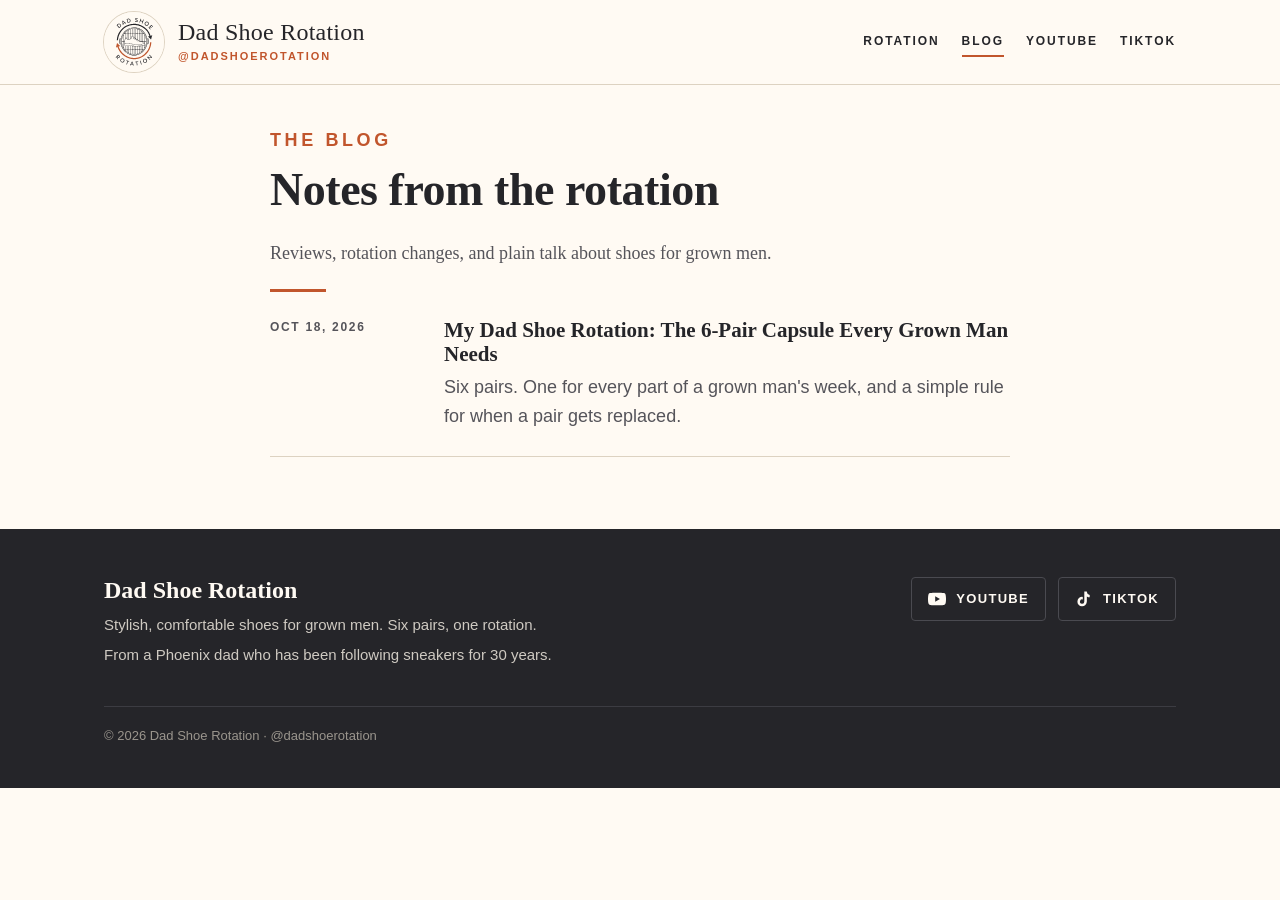
==== blog/index.html @ 7f9b20cb "Launch Dad Shoe Rotation site" ====
<!doctype html>
<html lang="en">
<head>
<meta charset="utf-8">
<meta name="viewport" content="width=device-width, initial-scale=1">
<title>Blog | Dad Shoe Rotation</title>
<meta name="description" content="Reviews, rotation changes, and plain talk about shoes for grown men.">
<meta property="og:title" content="Blog | Dad Shoe Rotation">
<meta property="og:description" content="Reviews, rotation changes, and plain talk about shoes for grown men.">
<meta property="og:image" content="../assets/dadshoerotation-logo-profile.png">
<meta name="theme-color" content="#fffaf3">
<link rel="icon" type="image/svg+xml" href="../assets/dadshoerotation-logo-profile.svg">
<link rel="icon" type="image/png" href="../assets/favicon-64.png">
<link rel="apple-touch-icon" href="../assets/apple-touch-icon.png">
<link rel="stylesheet" href="../assets/css/style.css">
</head>
<body>
<a class="skip" href="#main">Skip to content</a>
<header class="site-header">
  <div class="wrap">
    <a class="brand" href="../index.html">
      <img src="../assets/dadshoerotation-logo-profile.svg" alt="Dad Shoe Rotation logo" width="60" height="60">
      <span><span class="brand-name">Dad Shoe Rotation</span><span class="brand-handle">@dadshoerotation</span></span>
    </a>
    <nav class="nav" aria-label="Main"><a href="../index.html#rotation">Rotation</a><a href="../blog/index.html" aria-current="page">Blog</a><a href="https://www.youtube.com/@dadshoerotation" rel="noopener">YouTube</a><a href="https://www.tiktok.com/@dadshoerotation" rel="noopener">TikTok</a></nav>
  </div>
</header>
<main id="main">
<div class="wrap narrow article">
  <p class="eyebrow">The blog</p>
  <h1>Notes from the rotation</h1>
  <p class="lede">Reviews, rotation changes, and plain talk about shoes for grown men.</p>
  <hr class="rule">
  <ul class="posts">
    <!-- NEW POSTS GO HERE: copy a <li class="post-item"> block below, newest first. -->
      <li class="post-item">
        <time class="post-date" datetime="2026-10-18">Oct 18, 2026</time>
        <div><h3><a href="my-dad-shoe-rotation.html">My Dad Shoe Rotation: The 6-Pair Capsule Every Grown Man Needs</a></h3><p>Six pairs. One for every part of a grown man's week, and a simple rule for when a pair gets replaced.</p></div>
      </li>
  </ul>
</div>
</main>
<footer class="site-footer">
  <div class="wrap">
    <div>
      <h2>Dad Shoe Rotation</h2>
      <p>Stylish, comfortable shoes for grown men. Six pairs, one rotation.</p>
      <p>From a Phoenix dad who has been following sneakers for 30 years.</p>
    </div>
    <div class="social">
      <a href="https://www.youtube.com/@dadshoerotation" rel="noopener"><svg viewBox="0 0 24 24" aria-hidden="true"><path d="M23.5 6.2a3 3 0 0 0-2.1-2.1C19.5 3.6 12 3.6 12 3.6s-7.5 0-9.4.5A3 3 0 0 0 .5 6.2 31 31 0 0 0 0 12a31 31 0 0 0 .5 5.8 3 3 0 0 0 2.1 2.1c1.9.5 9.4.5 9.4.5s7.5 0 9.4-.5a3 3 0 0 0 2.1-2.1A31 31 0 0 0 24 12a31 31 0 0 0-.5-5.8zM9.6 15.6V8.4l6.3 3.6-6.3 3.6z"/></svg> YouTube</a>
      <a href="https://www.tiktok.com/@dadshoerotation" rel="noopener"><svg viewBox="0 0 24 24" aria-hidden="true"><path d="M19.6 6.7a4.8 4.8 0 0 1-3.8-4.2V2h-3.4v13.4a2.9 2.9 0 1 1-2-2.7V9.2a6.3 6.3 0 1 0 5.4 6.2V8.6a8.2 8.2 0 0 0 3.8 1.2V6.4l-.1.3z"/></svg> TikTok</a>
    </div>
    <p class="fine">&copy; 2026 Dad Shoe Rotation &middot; @dadshoerotation</p>
  </div>
</footer>
</body>
</html>
---- assets/css/style.css ----
/* Dad Shoe Rotation — site styles. Plain CSS, no build step. */
:root{
  --cream:#fffaf3; --cream-2:#f5ede1; --cream-3:#ebe0cf;
  --charcoal:#252529; --ink-soft:#55545a; --line:#ddd2c1;
  --orange:#c1552c; --orange-dark:#9f4320;
  --navy:#16306e;
  --serif:"Iowan Old Style","Palatino Linotype",Palatino,"Book Antiqua",Georgia,"Noto Serif",serif;
  --sans:-apple-system,BlinkMacSystemFont,"Segoe UI",Roboto,"Helvetica Neue",Arial,sans-serif;
  --wrap:1120px; --radius:6px;
}
*,*::before,*::after{box-sizing:border-box}
html{-webkit-text-size-adjust:100%}
body{margin:0;background:var(--cream);color:var(--charcoal);font:17px/1.65 var(--sans);-webkit-font-smoothing:antialiased}
img{max-width:100%;display:block}
a{color:var(--navy);text-decoration-thickness:1px;text-underline-offset:3px}
a:hover{color:var(--orange-dark)}
:focus-visible{outline:3px solid var(--orange);outline-offset:3px}
.wrap{max-width:var(--wrap);margin:0 auto;padding:0 24px}
.narrow{max-width:740px}
.skip{position:absolute;left:-9999px}.skip:focus{left:16px;top:12px;background:var(--charcoal);color:var(--cream);padding:8px 12px;z-index:10}

/* Header */
.site-header{border-bottom:1px solid var(--line);background:var(--cream)}
.site-header .wrap{display:flex;align-items:center;justify-content:space-between;gap:20px;min-height:84px;padding-top:10px;padding-bottom:10px}
.brand{display:flex;align-items:center;gap:14px;text-decoration:none;color:var(--charcoal)}
.brand img{width:60px;height:60px;border-radius:50%;box-shadow:0 0 0 1px var(--line)}
.brand-name{font-family:var(--serif);font-size:24px;line-height:1.1;letter-spacing:.01em}
.brand-handle{display:block;font:600 11px/1.4 var(--sans);letter-spacing:.18em;text-transform:uppercase;color:var(--orange)}
.nav{display:flex;gap:22px;flex-wrap:wrap}
.nav a{font:600 12px/1 var(--sans);letter-spacing:.16em;text-transform:uppercase;color:var(--charcoal);text-decoration:none;padding:8px 0;border-bottom:2px solid transparent}
.nav a:hover,.nav a[aria-current="page"]{border-bottom-color:var(--orange);color:var(--charcoal)}

/* Type */
.eyebrow{font:700 12px/1.3 var(--sans);letter-spacing:.2em;text-transform:uppercase;color:var(--orange);margin:0 0 12px}
h1,h2,h3{font-family:var(--serif);font-weight:600;line-height:1.15;color:var(--charcoal);margin:0 0 .5em}
h1{font-size:clamp(34px,5vw,54px);letter-spacing:-.01em}
h2{font-size:clamp(26px,3.2vw,34px)}
h3{font-size:21px}
p{margin:0 0 1.1em}
.lede{font-family:var(--serif);font-size:clamp(19px,2.2vw,23px);line-height:1.5;color:var(--ink-soft)}
.rule{width:56px;height:3px;background:var(--orange);border:0;margin:22px 0}

/* Hero */
.hero{padding:56px 0 24px}
.hero-grid{display:grid;grid-template-columns:1.25fr 1fr;gap:48px;align-items:center}
.hero .lede{max-width:600px}
.hero-logo{width:100%;max-width:360px;justify-self:center;border-radius:50%}
.hero-cta{margin-top:26px;display:flex;gap:12px;flex-wrap:wrap}
.btn.btn-solid{background:var(--charcoal);color:var(--cream)}
.btn.btn-solid:hover{background:var(--orange);border-color:var(--orange);color:#fff}
.byline{font-size:14px;letter-spacing:.04em;color:var(--ink-soft);margin:0}

/* Rotation grid */
.section{padding:40px 0 64px}
.section-head{display:flex;align-items:end;justify-content:space-between;gap:16px;margin-bottom:26px;border-bottom:1px solid var(--line);padding-bottom:14px}
.section-head h2{margin:0}
.section-head p{margin:0;color:var(--ink-soft);font-size:15px}
.grid{display:grid;grid-template-columns:repeat(3,1fr);gap:26px}
.tile{display:flex;flex-direction:column;background:#fff;border:1px solid var(--line);border-radius:var(--radius);overflow:hidden;text-decoration:none;color:var(--charcoal);transition:transform .2s ease,box-shadow .2s ease,border-color .2s ease}
.tile:hover{transform:translateY(-3px);box-shadow:0 14px 30px -18px rgba(37,37,41,.45);border-color:var(--cream-3);color:var(--charcoal)}
.tile-img{aspect-ratio:4/3;background:var(--cream-2);overflow:hidden}
.tile-img img{width:100%;height:100%;object-fit:cover}
.tile-body{padding:18px 20px 20px;display:flex;flex-direction:column;gap:4px;flex:1}
.tile-num{font:700 11px/1 var(--sans);letter-spacing:.2em;text-transform:uppercase;color:var(--orange)}
.tile-name{font-family:var(--serif);font-size:22px;line-height:1.2;margin:4px 0 8px}
.tile-pick{font-size:15px;color:var(--ink-soft);margin:0}
.tile-pick strong{display:block;color:var(--navy);font-weight:600;font-size:16px}
.tile-more{margin-top:auto;padding-top:14px;font:600 12px/1 var(--sans);letter-spacing:.14em;text-transform:uppercase;color:var(--charcoal)}
.tile-more span{color:var(--orange);transition:margin .2s}
.tile:hover .tile-more span{margin-left:4px}

/* Blog list */
.posts{list-style:none;margin:0;padding:0}
.post-item{display:grid;grid-template-columns:150px 1fr;gap:24px;padding:24px 0;border-bottom:1px solid var(--line)}
.post-item:first-child{padding-top:4px}
.post-date{font:600 12px/1.6 var(--sans);letter-spacing:.14em;text-transform:uppercase;color:var(--ink-soft)}
.post-item h3{margin:0 0 6px}
.post-item h3 a{color:var(--charcoal);text-decoration:none}
.post-item h3 a:hover{color:var(--orange-dark)}
.post-item p{margin:0;color:var(--ink-soft)}
.band{background:var(--cream-2);border-top:1px solid var(--line);border-bottom:1px solid var(--line)}

/* Slot page */
.crumb{padding:26px 0 0;font-size:14px}
.crumb a{text-decoration:none;font-weight:600;letter-spacing:.04em}
.slot-hero{display:grid;grid-template-columns:1.05fr 1fr;gap:48px;align-items:center;padding:28px 0 48px}
.slot-hero .tile-img{border-radius:var(--radius);border:1px solid var(--line)}
.rules p{font-size:18px}
.pick{background:var(--navy);color:var(--cream);border-radius:var(--radius);padding:26px 28px;margin:8px 0 0}
.pick .eyebrow{color:#f0b494}
.pick > p:not(.eyebrow){margin-bottom:4px}
.pick h3{color:var(--cream);font-size:26px;margin:0 0 6px}
.pick p{margin:0;color:#dfe3ee;font-size:16px}
.pick-split{display:grid;grid-template-columns:1fr 1fr;gap:14px;margin-top:12px}
.pick-split div{background:rgba(255,250,243,.08);border:1px solid rgba(255,250,243,.2);border-radius:4px;padding:14px 16px}
.pick-split h3{font-size:21px}
.options{display:grid;grid-template-columns:1fr 1fr;gap:28px;padding:8px 0 64px}
.card{background:#fff;border:1px solid var(--line);border-radius:var(--radius);padding:26px 28px}
.card.more{background:var(--cream-2)}
.card h2{font-size:24px;margin-bottom:4px}
.card .note{font-size:14px;color:var(--ink-soft);margin-bottom:16px}
.list{list-style:none;margin:0;padding:0}
.list li{padding:12px 0;border-top:1px solid var(--line)}
.list li:first-child{border-top:0}
.list strong{display:block;font-family:var(--serif);font-size:18px;font-weight:600}
.list span{font-size:15px;color:var(--ink-soft)}
.tag{display:inline-block;font:700 10px/1 var(--sans);letter-spacing:.16em;text-transform:uppercase;background:var(--orange);color:#fff;padding:5px 7px;border-radius:3px;vertical-align:middle;margin-left:6px}
.slot-nav{display:flex;justify-content:space-between;gap:16px;border-top:1px solid var(--line);padding:22px 0 56px;font-size:15px}
.slot-nav a{text-decoration:none;font-weight:600}

/* Article */
.article{padding:44px 0 72px}
.article h1{font-size:clamp(32px,4.4vw,46px)}
.article h2{font-size:26px;margin-top:1.8em}
.article p,.article li{font-size:18px}
.article .meta{font-size:14px;color:var(--ink-soft);letter-spacing:.04em;margin-bottom:28px}
.article blockquote{margin:28px 0;padding:6px 0 6px 22px;border-left:3px solid var(--orange);font-family:var(--serif);font-size:21px;color:var(--ink-soft)}
.article .slot-link{font:600 13px/1 var(--sans);letter-spacing:.12em;text-transform:uppercase;text-decoration:none}

/* Buttons + footer */
.btn{display:inline-flex;align-items:center;gap:10px;font:600 13px/1 var(--sans);letter-spacing:.14em;text-transform:uppercase;text-decoration:none;padding:14px 20px;border-radius:4px;border:1px solid var(--charcoal);color:var(--charcoal)}
.btn:hover{background:var(--charcoal);color:var(--cream)}
.site-footer{background:var(--charcoal);color:#cfcac2;padding:48px 0 36px;font-size:15px}
.site-footer .wrap{display:grid;grid-template-columns:1.4fr 1fr;gap:32px;align-items:start}
.site-footer h2{color:var(--cream);font-size:24px;margin-bottom:8px}
.site-footer p{margin:0 0 6px}
.social{display:flex;gap:12px;flex-wrap:wrap;justify-content:flex-end}
.social a{display:inline-flex;align-items:center;gap:10px;color:var(--cream);text-decoration:none;border:1px solid #4a4a50;border-radius:4px;padding:12px 16px;font:600 13px/1 var(--sans);letter-spacing:.1em;text-transform:uppercase}
.social a:hover{border-color:var(--orange);color:var(--cream);background:#2f2f34}
.social svg{width:18px;height:18px;fill:currentColor}
.fine{grid-column:1/-1;border-top:1px solid #3c3c42;padding-top:18px;margin-top:8px;font-size:13px;color:#9a958d}

/* Responsive */
@media (max-width:900px){
  .grid{grid-template-columns:repeat(2,1fr);gap:18px}
  .slot-hero{grid-template-columns:1fr;gap:28px}
  .hero-grid{grid-template-columns:1fr;gap:8px}
  .hero-logo{display:none}
  .options{grid-template-columns:1fr}
}
@media (max-width:640px){
  body{font-size:16px}
  .site-header .wrap{flex-direction:column;align-items:flex-start;gap:6px;min-height:0;padding-top:14px;padding-bottom:6px}
  .brand img{width:52px;height:52px}
  .brand-name{font-size:21px}
  .nav{gap:18px}
  .hero{padding:36px 0 16px}
  .eyebrow{letter-spacing:.14em;font-size:11px}
  .grid{grid-template-columns:1fr 1fr;gap:12px}
  .tile-body{padding:12px 12px 14px}
  .tile-name{font-size:17px;margin:2px 0 4px}
  .tile-pick{font-size:13px}.tile-pick strong{font-size:14px}
  .tile-more{display:none}
  .section-head{flex-direction:column;align-items:flex-start}
  .post-item{grid-template-columns:1fr;gap:4px}
  .card{padding:22px 20px}
  .pick{padding:22px 20px}
  .pick-split{grid-template-columns:1fr}
  .site-footer .wrap{grid-template-columns:1fr}
  .social{justify-content:flex-start}
  .article p,.article li{font-size:17px}
}
@media (prefers-reduced-motion:reduce){*{transition:none!important}}
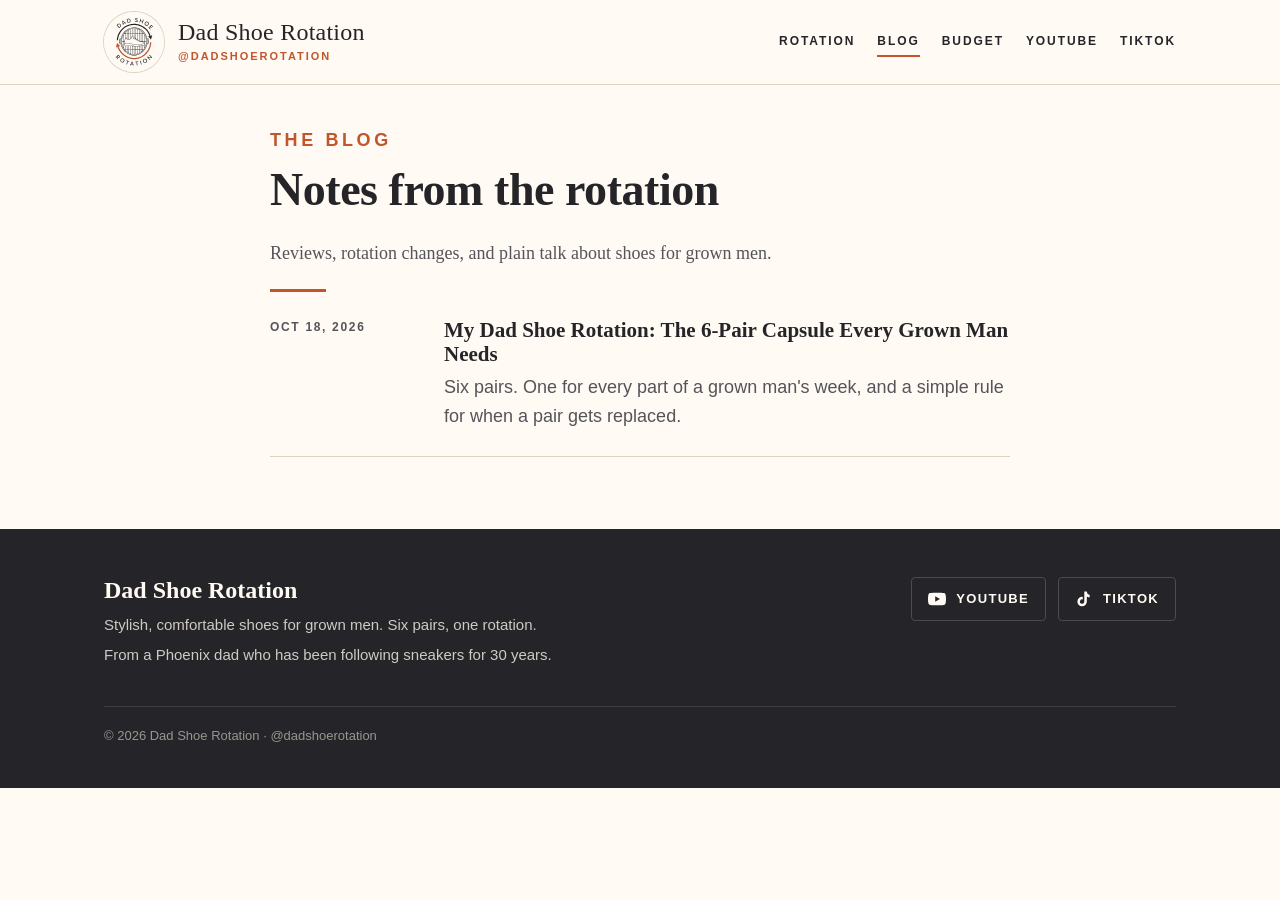
==== commit 75915eca: "Add Budget Rotation page, homepage teaser, and budget callouts on slot pages" ====
--- a/blog/index.html
+++ b/blog/index.html
@@ -22,7 +22,7 @@
       <img src="../assets/dadshoerotation-logo-profile.svg" alt="Dad Shoe Rotation logo" width="60" height="60">
       <span><span class="brand-name">Dad Shoe Rotation</span><span class="brand-handle">@dadshoerotation</span></span>
     </a>
-    <nav class="nav" aria-label="Main"><a href="../index.html#rotation">Rotation</a><a href="../blog/index.html" aria-current="page">Blog</a><a href="https://www.youtube.com/@dadshoerotation" rel="noopener">YouTube</a><a href="https://www.tiktok.com/@dadshoerotation" rel="noopener">TikTok</a></nav>
+    <nav class="nav" aria-label="Main"><a href="../index.html#rotation">Rotation</a><a href="../blog/index.html" aria-current="page">Blog</a><a href="../budget.html">Budget</a><a href="https://www.youtube.com/@dadshoerotation" rel="noopener">YouTube</a><a href="https://www.tiktok.com/@dadshoerotation" rel="noopener">TikTok</a></nav>
   </div>
 </header>
 <main id="main">
--- a/assets/css/style.css
+++ b/assets/css/style.css
@@ -161,3 +161,29 @@
   .article p,.article li{font-size:17px}
 }
 @media (prefers-reduced-motion:reduce){*{transition:none!important}}
+
+/* v2: product photos + shop links */
+.tile-img{background:#fff}
+.tile-img img{object-fit:contain}
+.tile .tile-img{border-bottom:1px solid var(--line)}
+.slot-photo{margin:0}
+.img-credit{margin:8px 2px 0;font-size:12px;letter-spacing:.04em;color:var(--ink-soft)}
+.shop{margin:16px 0 0!important}
+.btn.btn-shop{background:var(--orange);border-color:var(--orange);color:#fff}
+.btn.btn-shop:hover{background:#fff;border-color:#fff;color:var(--charcoal)}
+.btn.btn-sm{padding:10px 14px;font-size:11px}
+.pick-split p:not(.eyebrow){margin:4px 0 0;font-size:14px}
+.pick-split .shop{margin-top:12px!important}
+
+/* v4: budget rotation */
+.budget-price{margin:6px 0 0;font-size:14px;color:var(--orange-dark);font-weight:600}
+.budget-note{margin:22px 0 0;font-size:14px;color:var(--ink-soft)}
+.budget-teaser{padding-top:0}
+.teaser-card{display:flex;align-items:center;justify-content:space-between;gap:28px;background:#fff;border:1px solid var(--line);border-left:4px solid var(--orange);border-radius:var(--radius);padding:28px 32px}
+.teaser-card h2{margin-bottom:6px}
+.teaser-card p{margin:0;color:var(--ink-soft)}
+.teaser-card .hero-cta{margin:0;flex-shrink:0}
+.budget-callout{margin-top:16px;border:1px dashed var(--orange);border-radius:var(--radius);padding:16px 20px;background:#fff}
+.budget-callout .eyebrow{margin-bottom:6px}
+.budget-callout p:not(.eyebrow){margin:0;font-size:15px}
+@media (max-width:640px){.teaser-card{flex-direction:column;align-items:flex-start;padding:22px 20px}}
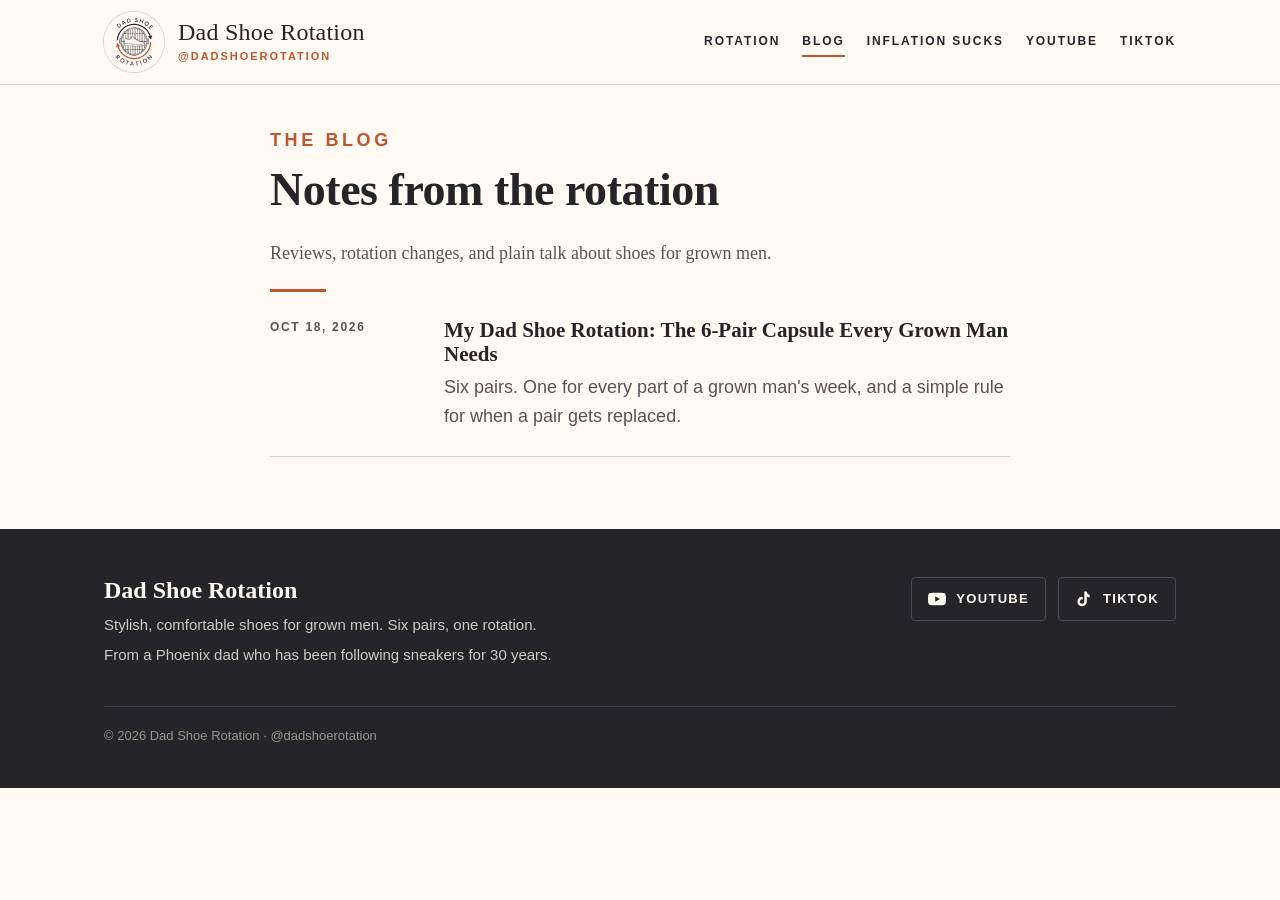
==== commit f79aabda: "Homepage rotation tabs (Matt's Picks, The Classics, Inflation Sucks); rename budget rotation to Infl" ====
--- a/blog/index.html
+++ b/blog/index.html
@@ -22,7 +22,7 @@
       <img src="../assets/dadshoerotation-logo-profile.svg" alt="Dad Shoe Rotation logo" width="60" height="60">
       <span><span class="brand-name">Dad Shoe Rotation</span><span class="brand-handle">@dadshoerotation</span></span>
     </a>
-    <nav class="nav" aria-label="Main"><a href="../index.html#rotation">Rotation</a><a href="../blog/index.html" aria-current="page">Blog</a><a href="../budget.html">Budget</a><a href="https://www.youtube.com/@dadshoerotation" rel="noopener">YouTube</a><a href="https://www.tiktok.com/@dadshoerotation" rel="noopener">TikTok</a></nav>
+    <nav class="nav" aria-label="Main"><a href="../index.html#rotation">Rotation</a><a href="../blog/index.html" aria-current="page">Blog</a><a href="../budget.html">Inflation Sucks</a><a href="https://www.youtube.com/@dadshoerotation" rel="noopener">YouTube</a><a href="https://www.tiktok.com/@dadshoerotation" rel="noopener">TikTok</a></nav>
   </div>
 </header>
 <main id="main">
--- a/assets/css/style.css
+++ b/assets/css/style.css
@@ -187,3 +187,31 @@
 .budget-callout .eyebrow{margin-bottom:6px}
 .budget-callout p:not(.eyebrow){margin:0;font-size:15px}
 @media (max-width:640px){.teaser-card{flex-direction:column;align-items:flex-start;padding:22px 20px}}
+/* v5: budget tiles with shop links */
+.budget-tile:hover{transform:none}
+.budget-tile .tile-name a{color:inherit;text-decoration:none}
+.budget-tile .tile-name a:hover{color:var(--orange)}
+.budget-color{margin:2px 0 0;font-size:14px;color:var(--ink-soft)}
+.asof{display:block;font-weight:400;font-size:12px;color:var(--ink-soft);margin-top:2px}
+.budget-tile .img-credit{margin:4px 0 0}
+.budget-links{margin-top:auto;padding-top:14px;display:flex;flex-wrap:wrap;align-items:center;gap:10px 16px}
+.budget-slot{font:600 12px/1 var(--sans);letter-spacing:.14em;text-transform:uppercase;color:var(--charcoal);text-decoration:none}
+.budget-slot:hover{color:var(--orange)}
+.fine-credit{margin:6px 0 0;font-size:12px;color:var(--ink-soft)}
+.budget-callout a{white-space:nowrap}
+@media (max-width:640px){.budget-links .btn{width:100%;text-align:center}}
+/* v6: rotation tabs */
+.tabs{display:flex;gap:4px;margin:-8px 0 26px;border-bottom:1px solid var(--line);overflow-x:auto;scrollbar-width:none}
+.tabs[hidden]{display:none}
+.tabs::-webkit-scrollbar{display:none}
+.tab{flex:0 0 auto;appearance:none;background:transparent;border:0;border-bottom:3px solid transparent;margin-bottom:-1px;padding:12px 18px;font:600 13px/1 var(--sans);letter-spacing:.14em;text-transform:uppercase;color:var(--ink-soft);cursor:pointer;border-radius:var(--radius) var(--radius) 0 0;transition:color .2s,background .2s,border-color .2s}
+.tab:hover{color:var(--charcoal);background:var(--cream-2)}
+.tab[aria-selected="true"]{color:var(--charcoal);border-bottom-color:var(--orange);background:var(--cream-2)}
+.tab:focus-visible{outline:2px solid var(--navy);outline-offset:-2px}
+.tab-panel:focus-visible{outline:2px solid var(--navy);outline-offset:6px;border-radius:var(--radius)}
+.tab-intro{margin:0 0 20px;color:var(--ink-soft);font-size:15px;max-width:720px}
+@media (max-width:640px){
+  .tabs{gap:0;margin:-4px 0 18px}
+  .tab{flex:1 1 0;padding:12px 6px;font-size:11px;letter-spacing:.08em;white-space:nowrap}
+  .tab-intro{font-size:14px}
+}
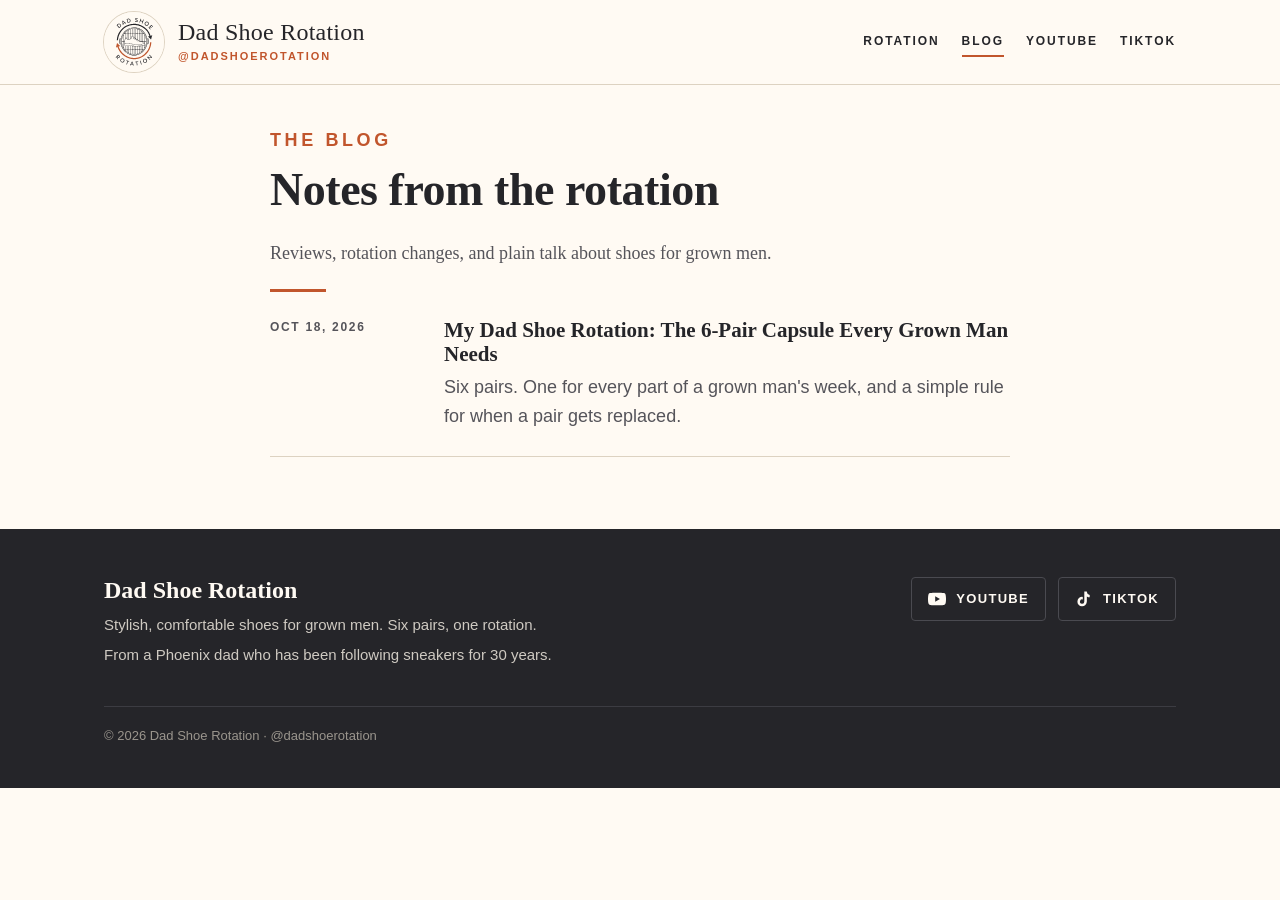
==== commit d7c5b2aa: "Inflation Sucks: homepage tab only, $80 rule, Monarch + adidas Adizero Pacer, slots 3-6 coming soon;" ====
--- a/blog/index.html
+++ b/blog/index.html
@@ -22,7 +22,7 @@
       <img src="../assets/dadshoerotation-logo-profile.svg" alt="Dad Shoe Rotation logo" width="60" height="60">
       <span><span class="brand-name">Dad Shoe Rotation</span><span class="brand-handle">@dadshoerotation</span></span>
     </a>
-    <nav class="nav" aria-label="Main"><a href="../index.html#rotation">Rotation</a><a href="../blog/index.html" aria-current="page">Blog</a><a href="../budget.html">Inflation Sucks</a><a href="https://www.youtube.com/@dadshoerotation" rel="noopener">YouTube</a><a href="https://www.tiktok.com/@dadshoerotation" rel="noopener">TikTok</a></nav>
+    <nav class="nav" aria-label="Main"><a href="../index.html#rotation">Rotation</a><a href="../blog/index.html" aria-current="page">Blog</a><a href="https://www.youtube.com/@dadshoerotation" rel="noopener">YouTube</a><a href="https://www.tiktok.com/@dadshoerotation" rel="noopener">TikTok</a></nav>
   </div>
 </header>
 <main id="main">
--- a/assets/css/style.css
+++ b/assets/css/style.css
@@ -215,3 +215,5 @@
   .tab{flex:1 1 0;padding:12px 6px;font-size:11px;letter-spacing:.08em;white-space:nowrap}
   .tab-intro{font-size:14px}
 }
+/* v7: Inflation Sucks rule */
+.tab-rule{margin:0 0 20px;padding:12px 16px;background:#fff;border:1px solid var(--line);border-left:4px solid var(--orange);border-radius:var(--radius);font:600 16px/1.4 var(--serif);color:var(--charcoal);max-width:720px}
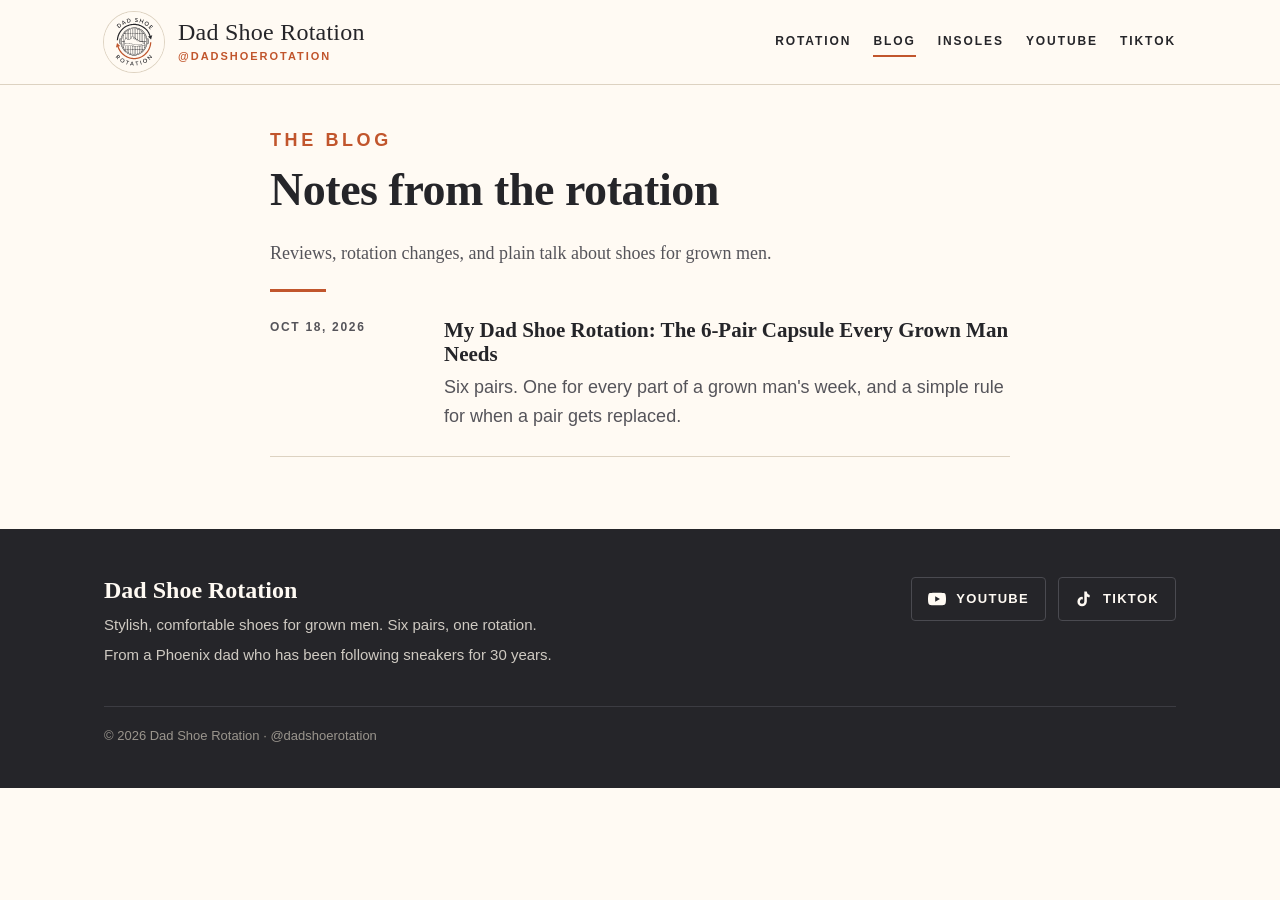
==== commit e66454c3: "Add insoles page (Move + Zoom-style air insoles); Classics slot 3 Magnanni Elonso + Laska, slot 6 Ni" ====
--- a/blog/index.html
+++ b/blog/index.html
@@ -22,7 +22,7 @@
       <img src="../assets/dadshoerotation-logo-profile.svg" alt="Dad Shoe Rotation logo" width="60" height="60">
       <span><span class="brand-name">Dad Shoe Rotation</span><span class="brand-handle">@dadshoerotation</span></span>
     </a>
-    <nav class="nav" aria-label="Main"><a href="../index.html#rotation">Rotation</a><a href="../blog/index.html" aria-current="page">Blog</a><a href="https://www.youtube.com/@dadshoerotation" rel="noopener">YouTube</a><a href="https://www.tiktok.com/@dadshoerotation" rel="noopener">TikTok</a></nav>
+    <nav class="nav" aria-label="Main"><a href="../index.html#rotation">Rotation</a><a href="../blog/index.html" aria-current="page">Blog</a><a href="../insoles.html">Insoles</a><a href="https://www.youtube.com/@dadshoerotation" rel="noopener">YouTube</a><a href="https://www.tiktok.com/@dadshoerotation" rel="noopener">TikTok</a></nav>
   </div>
 </header>
 <main id="main">
--- a/assets/css/style.css
+++ b/assets/css/style.css
@@ -217,3 +217,46 @@
 }
 /* v7: Inflation Sucks rule */
 .tab-rule{margin:0 0 20px;padding:12px 16px;background:#fff;border:1px solid var(--line);border-left:4px solid var(--orange);border-radius:var(--radius);font:600 16px/1.4 var(--serif);color:var(--charcoal);max-width:720px}
+/* v8: stacked, centered hero with large logo */
+.hero-stack{grid-template-columns:1fr;gap:20px;justify-items:center;text-align:center}
+.hero-stack .hero-logo{display:block;width:min(82vw,400px);max-width:none;height:auto;margin:0 auto}
+.hero-stack .hero-text{max-width:680px}
+.hero-stack .lede{margin-left:auto;margin-right:auto}
+.hero-stack .rule{margin-left:auto;margin-right:auto}
+.hero-stack .hero-cta{justify-content:center}
+@media (max-width:900px){.hero-stack{gap:12px}.hero-stack .hero-logo{display:block}}
+@media (max-width:640px){.hero{padding:24px 0 16px}}
+/* v9: backup pick */
+.pick-backup{margin-top:16px;background:#fff;border:1px solid var(--line);border-left:4px solid var(--navy)}
+.pick-backup .backup-photo{margin:6px 0 12px;max-width:340px}
+.pick-backup .backup-photo .tile-img{border:1px solid var(--line);border-radius:var(--radius)}
+.pick-backup .backup-photo figcaption{margin-top:4px}
+.backup-price{font-weight:600;color:var(--orange-dark);font-size:15px}
+.tile-backup{margin:4px 0 0;font-size:13px;color:var(--ink-soft)}
+.pick-backup,.pick-backup h3,.pick-backup p{color:var(--charcoal)}
+.pick-backup .eyebrow{color:var(--orange)}
+.pick-backup .img-credit,.pick-backup .asof{color:var(--ink-soft)}
+.pick-backup .backup-price{color:var(--orange-dark)}
+/* v10: insoles page, classic boxes */
+.insoles-narrow{max-width:760px}
+.insoles-narrow h2{margin-bottom:12px}
+.insoles-narrow p{font-size:17px}
+.zoom-take{margin:28px 0;padding:22px 26px;background:var(--charcoal);color:var(--cream);border-left:6px solid var(--orange);border-radius:var(--radius)}
+.zoom-take p{margin:0;font:600 24px/1.35 var(--serif);color:var(--cream)}
+.zoom-take cite{display:block;margin-top:10px;font:600 12px/1 var(--sans);letter-spacing:.14em;text-transform:uppercase;font-style:normal;color:#f0b494}
+.insole-picks{display:grid;grid-template-columns:1fr 1fr;gap:28px;align-items:start}
+.insole-card h3{font-size:24px;margin:4px 0 8px}
+.insole-card .insole-photo{margin:6px 0 14px}
+.insole-card .insole-photo .tile-img{border:1px solid var(--line);border-radius:var(--radius)}
+.insole-card .shop{display:flex;flex-wrap:wrap;gap:10px}
+.insole-card .disclaimer{font-size:14px;background:var(--cream-2);border-radius:var(--radius);padding:10px 14px}
+.insole-list a{color:var(--navy)}
+.insole-list span{font-size:15px;color:var(--ink-soft)}
+.insole-link{font-weight:600}
+.insoles-callout{padding-top:0}
+.classic-alt{margin-top:18px;padding-top:16px;border-top:1px solid var(--line)}
+.classic-link{margin-top:12px!important;font-size:14px}
+.pick-backup .classic-link a,.pick-backup p a:not(.btn){color:var(--navy)}
+@media (max-width:900px){.insole-picks{grid-template-columns:1fr}}
+@media (max-width:640px){.zoom-take p{font-size:20px}.insoles-narrow p{font-size:16px}}
+.insoles-hero .wrap{max-width:760px}
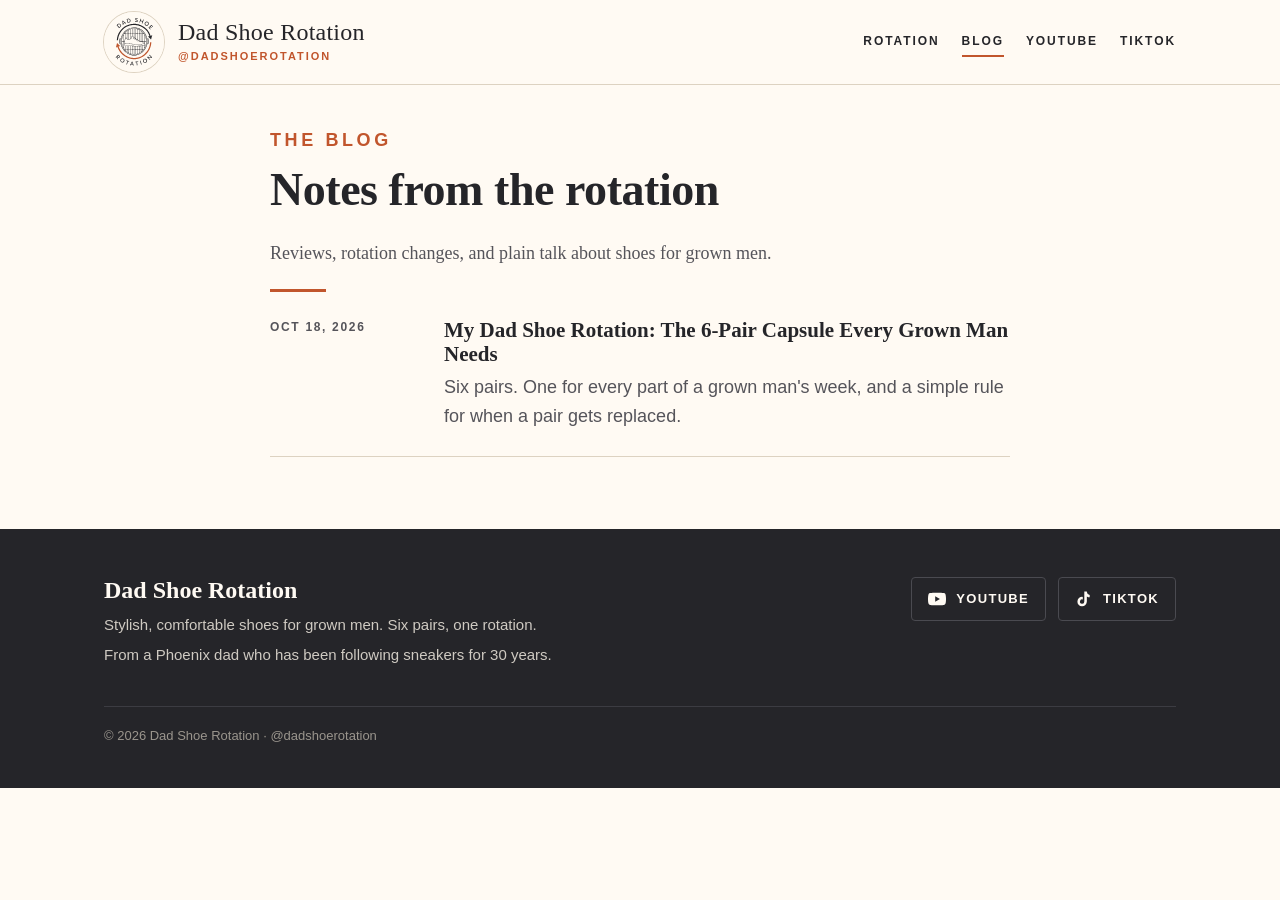
==== commit e320dcb6: "Tighten the site to one page: current rotation only Remove the Insoles, Classics, Inflation Sucks, S" ====
--- a/blog/index.html
+++ b/blog/index.html
@@ -22,7 +22,7 @@
       <img src="../assets/dadshoerotation-logo-profile.svg" alt="Dad Shoe Rotation logo" width="60" height="60">
       <span><span class="brand-name">Dad Shoe Rotation</span><span class="brand-handle">@dadshoerotation</span></span>
     </a>
-    <nav class="nav" aria-label="Main"><a href="../index.html#rotation">Rotation</a><a href="../blog/index.html" aria-current="page">Blog</a><a href="../insoles.html">Insoles</a><a href="https://www.youtube.com/@dadshoerotation" rel="noopener">YouTube</a><a href="https://www.tiktok.com/@dadshoerotation" rel="noopener">TikTok</a></nav>
+    <nav class="nav" aria-label="Main"><a href="../index.html#rotation">Rotation</a><a href="../blog/index.html" aria-current="page">Blog</a><a href="https://www.youtube.com/@dadshoerotation" rel="noopener">YouTube</a><a href="https://www.tiktok.com/@dadshoerotation" rel="noopener">TikTok</a></nav>
   </div>
 </header>
 <main id="main">
--- a/assets/css/style.css
+++ b/assets/css/style.css
@@ -95,6 +95,7 @@
 .pick-split div{background:rgba(255,250,243,.08);border:1px solid rgba(255,250,243,.2);border-radius:4px;padding:14px 16px}
 .pick-split h3{font-size:21px}
 .options{display:grid;grid-template-columns:1fr 1fr;gap:28px;padding:8px 0 64px}
+.options-single{grid-template-columns:1fr}
 .card{background:#fff;border:1px solid var(--line);border-radius:var(--radius);padding:26px 28px}
 .card.more{background:var(--cream-2)}
 .card h2{font-size:24px;margin-bottom:4px}
@@ -201,7 +202,8 @@
 .budget-callout a{white-space:nowrap}
 @media (max-width:640px){.budget-links .btn{width:100%;text-align:center}}
 /* v6: rotation tabs */
-.tabs{display:flex;gap:4px;margin:-8px 0 26px;border-bottom:1px solid var(--line);overflow-x:auto;scrollbar-width:none}
+.tabs-row{display:flex;flex-wrap:wrap;align-items:flex-end;gap:4px;margin:-8px 0 26px;border-bottom:1px solid var(--line)}
+.tabs{display:flex;gap:4px;flex:0 0 auto}
 .tabs[hidden]{display:none}
 .tabs::-webkit-scrollbar{display:none}
 .tab{flex:0 0 auto;appearance:none;background:transparent;border:0;border-bottom:3px solid transparent;margin-bottom:-1px;padding:12px 18px;font:600 13px/1 var(--sans);letter-spacing:.14em;text-transform:uppercase;color:var(--ink-soft);cursor:pointer;border-radius:var(--radius) var(--radius) 0 0;transition:color .2s,background .2s,border-color .2s}
@@ -211,8 +213,8 @@
 .tab-panel:focus-visible{outline:2px solid var(--navy);outline-offset:6px;border-radius:var(--radius)}
 .tab-intro{margin:0 0 20px;color:var(--ink-soft);font-size:15px;max-width:720px}
 @media (max-width:640px){
-  .tabs{gap:0;margin:-4px 0 18px}
-  .tab{flex:1 1 0;padding:12px 6px;font-size:11px;letter-spacing:.08em;white-space:nowrap}
+  .tabs{gap:0;flex-wrap:wrap}
+  .tab{flex:1 1 auto;padding:12px 6px;font-size:11px;letter-spacing:.08em;white-space:nowrap}
   .tab-intro{font-size:14px}
 }
 /* v7: Inflation Sucks rule */
@@ -260,3 +262,133 @@
 @media (max-width:900px){.insole-picks{grid-template-columns:1fr}}
 @media (max-width:640px){.zoom-take p{font-size:20px}.insoles-narrow p{font-size:16px}}
 .insoles-hero .wrap{max-width:760px}
+
+/* v11: mobile tab row */
+@media (max-width:640px){
+  .tabs-row{gap:0;margin:-4px 0 18px}
+  .tabs{flex:1 1 100%;gap:0}
+}
+/* v12: prices on every pick */
+.pick-price{font-weight:600;font-size:15px;margin:6px 0 4px!important;color:#f0b494!important}
+.pick-price .asof{color:rgba(223,227,238,.8)}
+.pick-split .pick-price{font-size:14px}
+.pick-backup .backup-price{margin:6px 0 4px}
+.tile-backup + .budget-price,.budget-price + .tile-backup{margin-top:6px}
+/* v13: per-slot Inflation Sucks budget limit badge */
+.tile-limit{margin:8px 0 2px!important}
+.budget-limit{display:inline-block;white-space:nowrap;font-size:10.5px;font-weight:700;letter-spacing:.06em;text-transform:uppercase;color:var(--orange-dark);border:1px solid var(--orange);border-radius:999px;padding:3px 10px;background:#fff}
+/* v14: Shoes I Own tab, compact cards (scales to dozens of pairs) */
+.owned-grid{display:grid;grid-template-columns:repeat(auto-fill,minmax(180px,1fr));gap:16px}
+.owned-card{display:flex;flex-direction:column;background:#fff;border:1px solid var(--line);border-radius:var(--radius);overflow:hidden}
+.owned-body{padding:10px 12px 12px;display:flex;flex-direction:column;gap:4px;flex:1}
+.owned-name{font-family:var(--serif);font-size:16px;line-height:1.25;margin:0 0 2px}
+.owned-price{margin:0;font-size:13px;font-weight:600;color:var(--orange-dark)}
+.owned-price .asof{font-size:11px}
+.owned-link{font-size:12px;font-weight:700;letter-spacing:.08em;text-transform:uppercase;color:var(--navy);margin-top:2px}
+.owned-card .img-credit{margin-top:auto;padding-top:4px;font-size:11px}
+.tab-rule a{white-space:nowrap}
+@media (max-width:640px){.owned-grid{grid-template-columns:repeat(2,1fr);gap:10px}.owned-name{font-size:15px}}
+
+/* v15: Dad Buy It For Life Items tab (reuses .owned-grid cards) */
+.bifl-note{margin:0 0 4px;font-size:13px;color:var(--ink-soft);line-height:1.4}
+.owned-body .owned-link + .owned-link{margin-top:0}
+
+/* v16: one-page rotation. Compact first screen, swipe galleries, backup thumbs. */
+body.home{background:var(--cream)}
+body.home .wrap{padding-left:16px;padding-right:16px}
+body.home .site-header .wrap{min-height:56px;padding-top:6px;padding-bottom:6px;gap:12px}
+body.home .brand{gap:10px}
+body.home .brand img{width:36px;height:36px}
+body.home .brand-name{font-size:18px}
+body.home .brand-handle{font-size:10px;letter-spacing:.14em}
+body.home .nav{gap:14px}
+body.home .nav a{font-size:11px;letter-spacing:.12em;padding:6px 0}
+
+.first-screen{padding:10px 0 16px}
+.first-screen h1{font-size:clamp(22px,3.4vw,32px);margin:0 0 4px}
+.first-screen .byline{margin:0 0 12px;font-size:13px}
+.glance{display:grid;grid-template-columns:repeat(3,1fr);gap:12px}
+.glance-tile{display:flex;flex-direction:column;background:#fff;border:1px solid var(--line);border-radius:var(--radius);overflow:hidden;text-decoration:none;color:var(--charcoal);min-width:0}
+.glance-tile:hover{border-color:var(--cream-3);color:var(--charcoal);box-shadow:0 10px 22px -16px rgba(37,37,41,.4)}
+.glance-img{aspect-ratio:4/3;background:#fff}
+.glance-img img{width:100%;height:100%;object-fit:contain}
+.glance-cap{padding:8px 10px 10px;display:flex;flex-direction:column;gap:2px}
+.glance-slot{font:700 10px/1 var(--sans);letter-spacing:.16em;text-transform:uppercase;color:var(--orange)}
+.glance-name{font-family:var(--serif);font-size:15px;line-height:1.2;margin:0;white-space:nowrap;overflow:hidden;text-overflow:ellipsis}
+
+.shoe{padding:36px 0 44px;border-top:1px solid var(--line);scroll-margin-top:16px}
+.shoe-inner{display:grid;grid-template-columns:minmax(0,1.15fr) minmax(280px,.85fr);gap:36px;align-items:start}
+.shoe-copy .eyebrow{margin-bottom:8px}
+.shoe-copy h2{font-size:clamp(26px,3vw,34px);margin:0 0 6px}
+.shoe-copy .shoe-pick{font-family:var(--serif);font-size:22px;line-height:1.25;margin:0 0 6px;color:var(--navy)}
+.shoe-copy .shoe-color{margin:0 0 8px;color:var(--ink-soft);font-size:15px}
+.shoe-copy .shoe-blurb{margin:0 0 12px;font-size:16px;color:var(--charcoal)}
+.shoe-copy .shoe-price{margin:0 0 4px;font-weight:600;font-size:17px;color:var(--orange-dark)}
+.shoe-copy .asof{display:block;font-size:12px;font-weight:500;color:var(--ink-soft);margin-top:2px}
+.shoe-copy .budget-note{margin:8px 0 12px;font-weight:600;color:var(--charcoal)}
+.shoe-copy .shop{margin:12px 0 0}
+.img-credit{margin:8px 0 0;font-size:12px;color:var(--ink-soft)}
+
+.gallery{position:relative;background:#fff;border:1px solid var(--line);border-radius:var(--radius);overflow:hidden}
+.gallery-track{display:flex;overflow-x:auto;scroll-snap-type:x mandatory;-webkit-overflow-scrolling:touch;scrollbar-width:none;overscroll-behavior-x:contain}
+.gallery-track::-webkit-scrollbar{display:none}
+.gallery-track figure{flex:0 0 100%;margin:0;scroll-snap-align:start;scroll-snap-stop:always;aspect-ratio:4/3;background:#fff}
+.gallery-track img{width:100%;height:100%;object-fit:contain}
+.gallery-btn{position:absolute;top:50%;transform:translateY(-50%);z-index:2;width:36px;height:36px;border:0;border-radius:50%;background:rgba(37,37,41,.72);color:#fff;font-size:20px;line-height:1;cursor:pointer;display:flex;align-items:center;justify-content:center}
+.gallery-btn:hover{background:var(--orange)}
+.gallery-prev{left:8px}
+.gallery-next{right:8px}
+.gallery-dots{display:flex;justify-content:center;gap:6px;padding:8px 0 10px;background:#fff}
+.gallery-dots button{width:7px;height:7px;padding:0;border:0;border-radius:50%;background:var(--line);cursor:pointer}
+.gallery-dots button[aria-current="true"]{background:var(--orange);transform:scale(1.25)}
+.gallery.single .gallery-btn,.gallery.single .gallery-dots{display:none}
+
+.backups{margin-top:22px}
+.backups h3{font-size:16px;margin:0 0 10px}
+.backup-row{display:flex;gap:10px;overflow-x:auto;padding-bottom:4px;-webkit-overflow-scrolling:touch}
+.backup-thumb{flex:0 0 128px;background:#fff;border:1px solid var(--line);border-radius:var(--radius);overflow:hidden;text-decoration:none;color:var(--charcoal)}
+.backup-thumb img{width:100%;aspect-ratio:4/3;object-fit:contain;background:#fff;border-bottom:1px solid var(--line)}
+.backup-thumb p{margin:0;padding:7px 8px 8px;font-size:12px;line-height:1.3}
+.backup-thumb strong{display:block;font-size:13px;line-height:1.25;margin-bottom:2px}
+.more-list{list-style:none;margin:12px 0 0;padding:0;display:flex;flex-wrap:wrap;gap:8px}
+.more-list li{margin:0}
+.more-list a,.more-chip{display:inline-block;font-size:12px;color:var(--charcoal);background:#fff;border:1px solid var(--line);border-radius:999px;padding:5px 10px;text-decoration:none}
+.more-list a:hover{border-color:var(--orange);color:var(--orange-dark)}
+.more-label{font:700 11px/1 var(--sans);letter-spacing:.12em;text-transform:uppercase;color:var(--ink-soft);margin:14px 0 0;display:block}
+
+body.home .latest-blog{padding:28px 0 48px;border-top:1px solid var(--line)}
+body.home .latest-blog .section-head{margin-bottom:12px}
+
+@media (max-width:860px){
+  .shoe-inner{grid-template-columns:1fr;gap:18px}
+  .glance{grid-template-columns:1fr 1fr;gap:8px}
+}
+/* iPhone-sized first view: header + title + all 6 tiles visible in 390x844 */
+@media (max-width:430px){
+  body.home .wrap{padding-left:12px;padding-right:12px}
+  body.home .site-header .wrap{min-height:42px;padding:4px 12px;gap:8px}
+  body.home .brand{gap:8px}
+  body.home .brand img{width:28px;height:28px}
+  body.home .brand-name{font-size:14px}
+  body.home .brand-handle{display:none}
+  body.home .nav{gap:9px}
+  body.home .nav a{font-size:10px;letter-spacing:.08em;padding:5px 0}
+  .first-screen{padding:8px 0 10px}
+  .first-screen h1{font-size:20px;line-height:1.15;margin:0 0 2px}
+  .first-screen .byline{font-size:11px;margin:0 0 8px}
+  .glance{gap:7px}
+  .glance-cap{padding:5px 7px 6px}
+  .glance-slot{font-size:9px;letter-spacing:.12em}
+  .glance-name{font-size:12px}
+  .shoe{padding:24px 0 28px}
+  .gallery-btn{width:32px;height:32px}
+}
+
+.gallery .img-credit{padding:0 12px 10px;margin:0}
+
+.backup-row{align-items:flex-start}
+.backup-thumb{flex:0 0 128px;width:128px;max-width:128px;align-self:flex-start}
+.backup-thumb img{width:128px;height:auto;aspect-ratio:4/3;object-fit:contain;display:block;max-height:96px}
+@media (max-width:430px){
+  .first-screen{padding-bottom:52px}
+}
